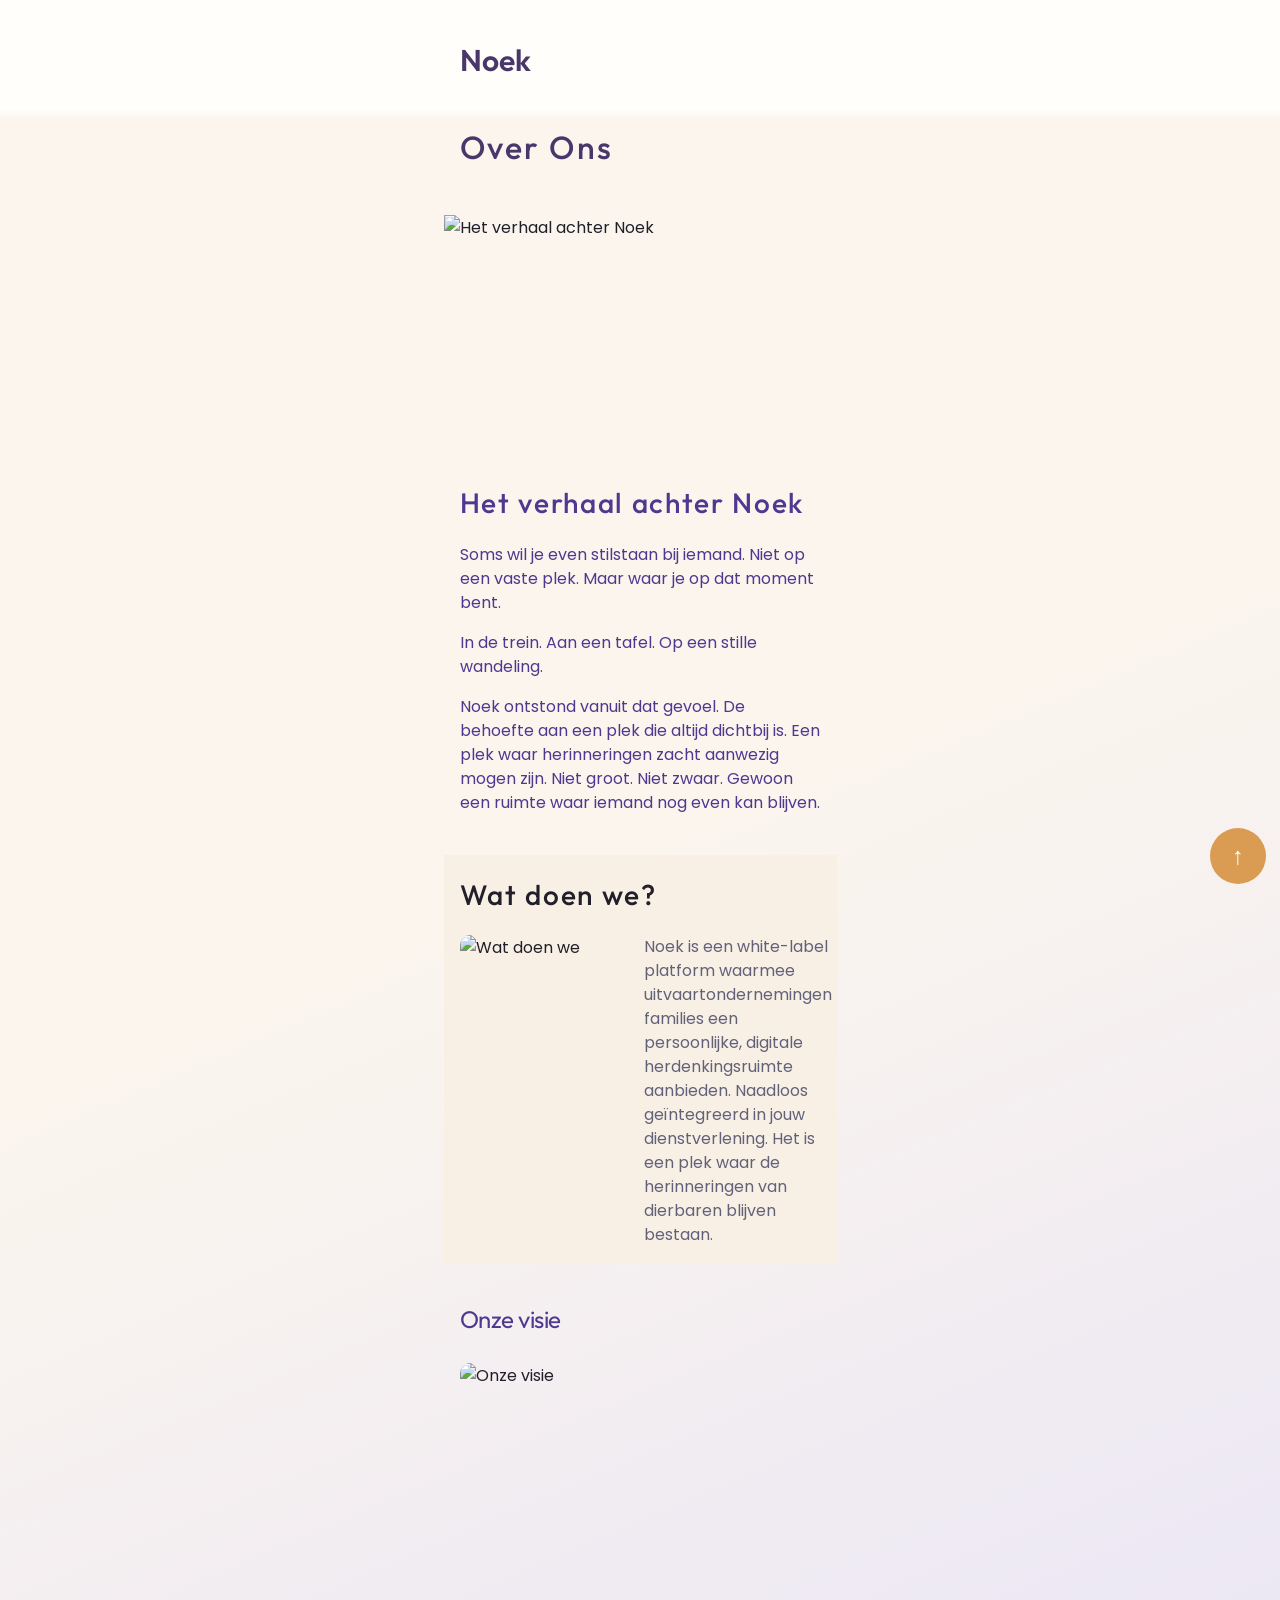
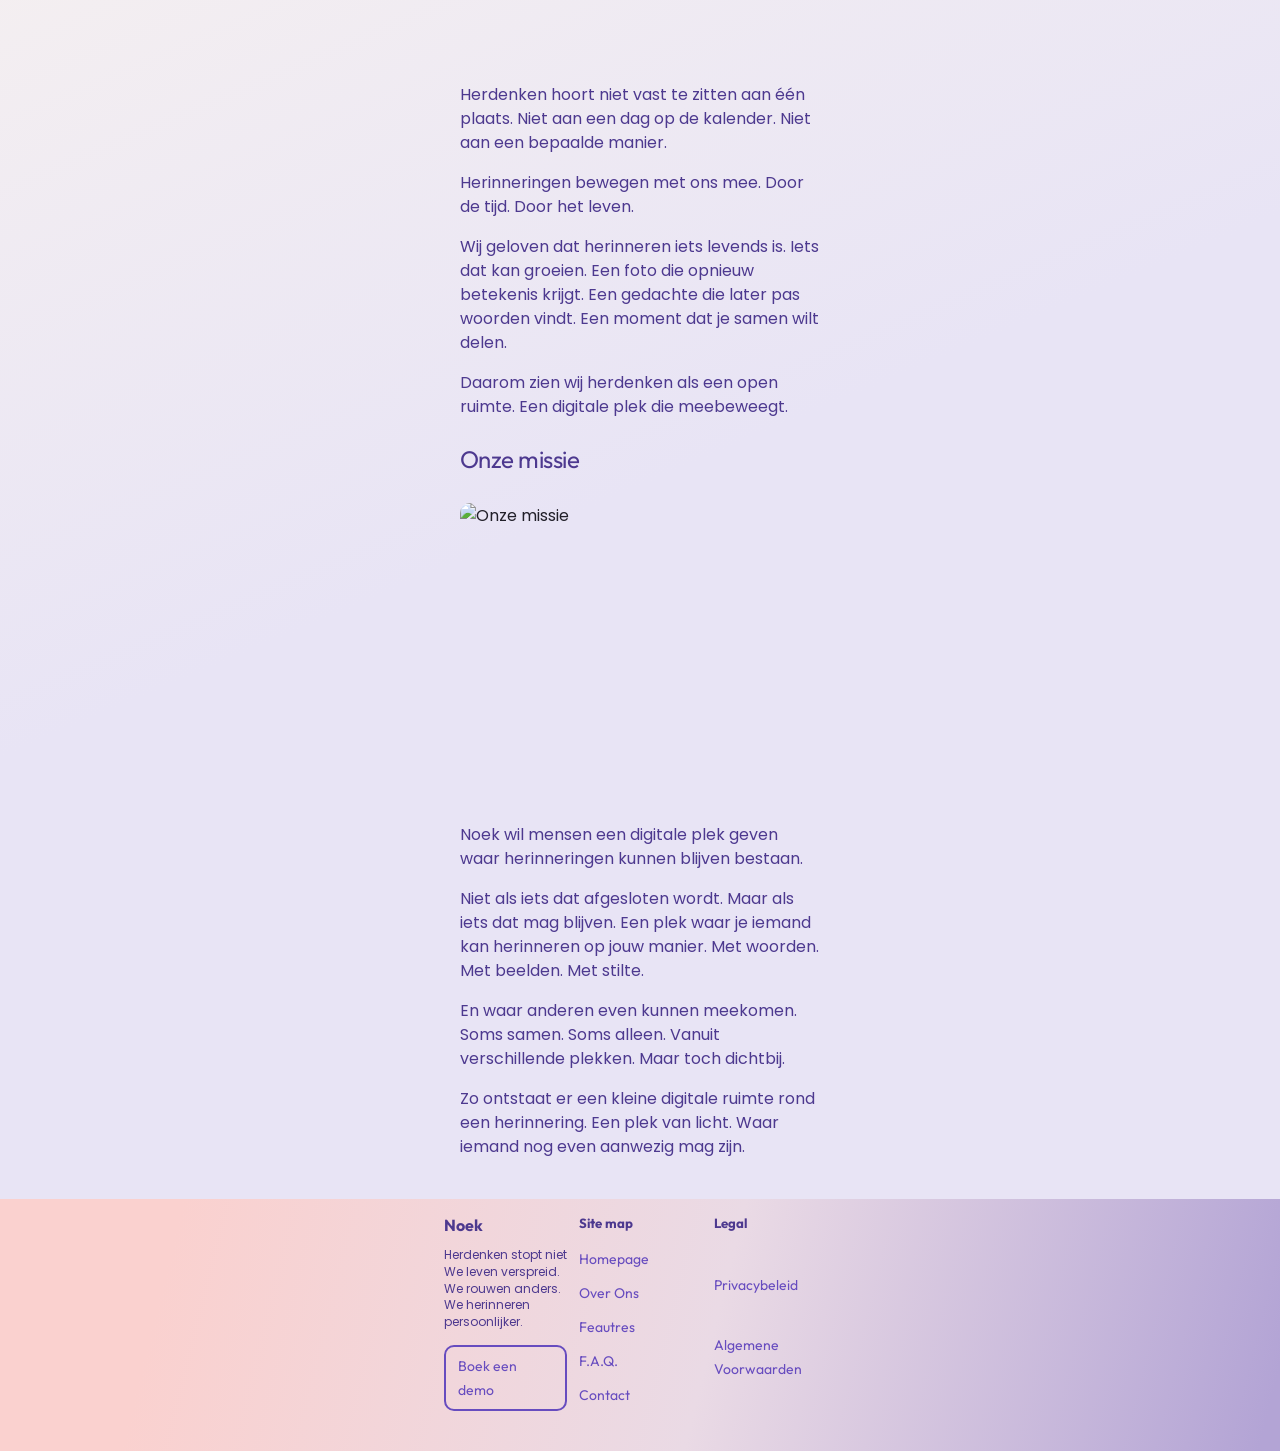
==== about-us.html @ d0feb9b1 "Added: first try of index and about-us" ====
<!doctype html>
<html lang="nl">
  <head>
    <meta charset="UTF-8" />
    <meta name="viewport" content="width=device-width, initial-scale=1.0" />
    <title>Noek — Over ons</title>
    <link rel="preconnect" href="https://fonts.googleapis.com" />
    <link rel="preconnect" href="https://fonts.gstatic.com" crossorigin />
    <link
      href="https://fonts.googleapis.com/css2?family=Outfit:wght@300;400;500;600&family=Poppins:wght@400;500&display=swap"
      rel="stylesheet"
    />
    <link rel="stylesheet" href="styles.css" />
  </head>
  <body class="about-us-page">
    <header class="site-header" id="top">
      <div class="container nav-wrap">
        <a href="#top" class="logo">Noek</a>
        <button class="menu-toggle" aria-expanded="false" aria-controls="mobile-menu" aria-label="Open menu">
          <span></span><span></span><span></span>
        </button>
      </div>
      <nav id="mobile-menu" class="mobile-menu">
        <a href="#top">Home</a>
        <a href="#about">Over Ons</a>
        <a href="#hoe">Features</a>
        <a href="#faq">Veelgestelde vragen</a>
        <a href="#contact">Contact</a>
        <a href="#contact">Boek Demo</a>
      </nav>
    </header>

    <main>
      <section class="container about-hero" id="about">
        <h1>Over Ons</h1>
      </section>

      <section class="container story">
        <img src="https://api.builder.io/api/v1/image/assets/TEMP/45f20910b0125752eee338ac03b3d24e507dd14b?width=786" alt="Het verhaal achter Noek" />
        <h2>Het verhaal achter Noek</h2>
        <p>Soms wil je even stilstaan bij iemand. Niet op een vaste plek. Maar waar je op dat moment bent.</p>
        <p>In de trein. Aan een tafel. Op een stille wandeling.</p>
        <p>Noek ontstond vanuit dat gevoel. De behoefte aan een plek die altijd dichtbij is. Een plek waar herinneringen zacht aanwezig mogen zijn. Niet groot. Niet zwaar. Gewoon een ruimte waar iemand nog even kan blijven.</p>
      </section>

      <section class="container what" id="hoe">
        <h2>Wat doen we?</h2>
        <div class="what-grid">
          <img src="https://api.builder.io/api/v1/image/assets/TEMP/6f8bb32f8fd4b2a935cf2806852826f7a19a0655?width=336" alt="Wat doen we" />
          <p>Noek is een white-label platform waarmee uitvaartondernemingen families een persoonlijke, digitale herdenkingsruimte aanbieden. Naadloos geïntegreerd in jouw dienstverlening. Het is een plek waar de herinneringen van dierbaren blijven bestaan.</p>
        </div>
      </section>

      <section class="container vm">
        <article>
          <h3>Onze visie</h3>
          <img src="https://api.builder.io/api/v1/image/assets/TEMP/e00b1d41cc56366293686c21c2f1f56c8ea50ecc?width=722" alt="Onze visie" />
          <p>Herdenken hoort niet vast te zitten aan één plaats. Niet aan een dag op de kalender. Niet aan een bepaalde manier.</p>
          <p>Herinneringen bewegen met ons mee. Door de tijd. Door het leven.</p>
          <p>Wij geloven dat herinneren iets levends is. Iets dat kan groeien. Een foto die opnieuw betekenis krijgt. Een gedachte die later pas woorden vindt. Een moment dat je samen wilt delen.</p>
          <p>Daarom zien wij herdenken als een open ruimte. Een digitale plek die meebeweegt.</p>
        </article>

        <article>
          <h3>Onze missie</h3>
          <img src="https://api.builder.io/api/v1/image/assets/TEMP/569894542ed155ca8963e714522c55bc947df8f4?width=722" alt="Onze missie" />
          <p>Noek wil mensen een digitale plek geven waar herinneringen kunnen blijven bestaan.</p>
          <p>Niet als iets dat afgesloten wordt. Maar als iets dat mag blijven. Een plek waar je iemand kan herinneren op jouw manier. Met woorden. Met beelden. Met stilte.</p>
          <p>En waar anderen even kunnen meekomen. Soms samen. Soms alleen. Vanuit verschillende plekken. Maar toch dichtbij.</p>
          <p>Zo ontstaat er een kleine digitale ruimte rond een herinnering. Een plek van licht. Waar iemand nog even aanwezig mag zijn.</p>
        </article>
      </section>
    </main>

    <footer class="site-footer" id="contact">
      <div class="footer-grid">
        <section>
          <h4>Noek</h4>
          <p>Herdenken stopt niet<br />We leven verspreid.<br />We rouwen anders.<br />We herinneren persoonlijker.</p>
          <a href="#contact" class="tiny-btn">Boek een demo</a>
        </section>
        <section>
          <h5>Site map</h5>
          <a href="#top">Homepage</a>
          <a href="#about">Over Ons</a>
          <a href="#hoe">Feautres</a>
          <a href="#faq">F.A.Q.</a>
          <a href="#contact">Contact</a>
        </section>
        <section id="faq">
          <h5>Legal</h5>
          <a href="#">Privacybeleid</a>
          <a href="#">Algemene Voorwaarden</a>
        </section>
      </div>
    </footer>

    <button class="back-to-top" aria-label="Terug naar boven">↑</button>

    <script>
      const menuButton = document.querySelector('.menu-toggle');
      const mobileMenu = document.querySelector('#mobile-menu');
      const backToTop = document.querySelector('.back-to-top');

      menuButton?.addEventListener('click', () => {
        const open = mobileMenu.classList.toggle('open');
        menuButton.setAttribute('aria-expanded', String(open));
      });

      mobileMenu?.querySelectorAll('a').forEach((link) => {
        link.addEventListener('click', () => {
          mobileMenu.classList.remove('open');
          menuButton?.setAttribute('aria-expanded', 'false');
        });
      });

      backToTop?.addEventListener('click', () => {
        window.scrollTo({ top: 0, behavior: 'smooth' });
      });
    </script>
  </body>
</html>
---- styles.css ----
:root {
  --bg-gradient: linear-gradient(157deg, #fbf5ee 31.39%, #e8e4f5 65.61%);
  --footer-gradient: linear-gradient(104deg, #fad1cf 13.67%, #eadae5 55.59%, #b3a4d5 98.43%);
  --off-black: #211f29;
  --mist: #61617a;
  --wisteria: #694ec4;
  --wisteria-dark: #4d398f;
  --amber: #da9b53;
  --off-white: #fffefa;
  --radius: 12px;
}

* {
  box-sizing: border-box;
}

html,
body {
  margin: 0;
  padding: 0;
  font-family: Poppins, system-ui, -apple-system, Segoe UI, sans-serif;
  color: var(--off-black);
  background: var(--bg-gradient);
  scroll-behavior: smooth;
}

.skip-link {
  position: absolute;
  left: -9999px;
}

.skip-link:focus {
  left: 12px;
  top: 12px;
  background: #fff;
  padding: 8px 10px;
  border-radius: 8px;
}

.container {
  width: min(1100px, 92vw);
  margin: 0 auto;
}

.site-header {
  position: sticky;
  top: 0;
  z-index: 10;
  background: linear-gradient(180deg, #fffefa 92%, rgba(255, 254, 250, 0));
  backdrop-filter: blur(6px);
}

.nav-wrap {
  min-height: 88px;
  display: flex;
  align-items: center;
  justify-content: space-between;
}

.logo {
  text-decoration: none;
  display: inline-flex;
  align-items: center;
  gap: 8px;
  color: var(--off-black);
}

.logo-mark {
  font-size: 1.7rem;
  color: var(--amber);
}

.logo-text {
  font-family: Outfit, sans-serif;
  font-weight: 600;
  font-size: 1.5rem;
}

.desktop-nav {
  display: none;
  gap: 20px;
  align-items: center;
}

.desktop-nav a,
.mobile-menu a,
.site-footer a {
  color: var(--wisteria-dark);
  text-decoration: none;
}

.menu-toggle {
  border: 0;
  background: transparent;
  width: 48px;
  height: 40px;
  display: grid;
  gap: 6px;
  padding: 8px;
  cursor: pointer;
}

.menu-toggle span {
  display: block;
  height: 4px;
  border-radius: 99px;
  background: #49376c;
}

.mobile-menu {
  display: none;
  flex-direction: column;
  gap: 14px;
  padding: 14px 4vw 24px;
  background: #49376c;
}

.mobile-menu a {
  color: var(--off-white);
  font-family: Outfit, sans-serif;
  font-size: 1.1rem;
}

.mobile-menu.open {
  display: flex;
}

.hero {
  min-height: 68vh;
  background:
    linear-gradient(0deg, rgba(73, 55, 108, 0.45), rgba(73, 55, 108, 0.45)),
    url('https://api.builder.io/api/v1/image/assets/TEMP/a1e52fb5e95e1d5baaedaecd5ec226b190787196?width=1200') center/cover no-repeat;
  display: grid;
  align-items: center;
}

.hero-inner {
  color: var(--off-white);
  padding: 80px 0;
}

.eyebrow {
  letter-spacing: 0.06em;
  font-size: 0.95rem;
  margin-bottom: 8px;
}

h1,
h2,
h3,
h4,
h5 {
  font-family: Outfit, sans-serif;
  margin: 0 0 10px;
}

h1 {
  font-size: clamp(2rem, 4vw, 3.4rem);
  line-height: 1.1;
  max-width: 18ch;
}

h2 {
  color: var(--wisteria-dark);
  font-size: clamp(1.6rem, 2.6vw, 2rem);
}

.hero p {
  max-width: 56ch;
}

.hero-actions,
.demo-buttons {
  margin-top: 18px;
  display: flex;
  gap: 12px;
  flex-wrap: wrap;
}

.btn {
  border-radius: 10px;
  padding: 10px 16px;
  font-family: Outfit, sans-serif;
  font-weight: 600;
  text-decoration: none;
  display: inline-flex;
  align-items: center;
  justify-content: center;
}

.btn-primary {
  color: var(--off-white);
  background: var(--wisteria);
}

.btn-secondary {
  color: var(--off-black);
  border: 3px solid var(--amber);
  background: transparent;
}

.btn-tiny {
  border: 2px solid #674cbf;
  color: var(--off-black);
  font-size: 0.85rem;
}

.card,
.how,
.mission {
  margin-top: 28px;
  background: rgba(255, 255, 255, 0.5);
  border-radius: var(--radius);
  padding: 18px;
}

.about {
  background: #f9f0e5;
}

.how p,
.mission p,
.about p {
  color: var(--mist);
  line-height: 1.6;
}

.demo-label {
  color: var(--wisteria-dark) !important;
  font-family: Outfit, sans-serif;
  font-size: 1.2rem;
  font-weight: 600;
}

.video-placeholder {
  min-height: 220px;
  border-radius: 10px;
  background: #c4c4c4;
  display: grid;
  place-items: center;
  color: #fff;
  font-family: Outfit, sans-serif;
}

.mission-row {
  display: grid;
  grid-template-columns: 1fr;
  gap: 16px;
  margin-top: 16px;
}

.mission-row img {
  width: 100%;
  max-width: 320px;
  border-radius: 10px;
  justify-self: center;
}

.site-footer {
  margin-top: 30px;
  background: var(--footer-gradient);
  padding: 24px 0 70px;
  position: relative;
}

.footer-grid {
  display: grid;
  grid-template-columns: repeat(1, minmax(0, 1fr));
  gap: 22px;
}

.site-footer h4,
.site-footer h5 {
  margin-bottom: 8px;
}

.site-footer section {
  display: grid;
  gap: 6px;
}

.back-to-top {
  position: fixed;
  right: 14px;
  bottom: 16px;
  width: 52px;
  height: 52px;
  border: 0;
  border-radius: 999px;
  background: var(--amber);
  color: var(--off-white);
  font-size: 1.6rem;
  cursor: pointer;
}

@media (min-width: 768px) {
  .menu-toggle,
  .mobile-menu {
    display: none !important;
  }

  .desktop-nav {
    display: flex;
  }

  .mission-row,
  .mission-row.reverse {
    grid-template-columns: 1.3fr 1fr;
    align-items: center;
  }

  .mission-row.reverse > :first-child {
    order: 1;
  }

  .mission-row.reverse > :last-child {
    order: 2;
  }

  .footer-grid {
    grid-template-columns: 1.4fr 1fr 1fr;
  }
}

/* About us page */
.about-us-page {
  --wisteria: #674cbf;
  --night: #49376c;
}

.about-us-page::before {
  content: '';
  position: fixed;
  right: -60px;
  top: 0;
  width: 257px;
  height: 278px;
  background: url('https://api.builder.io/api/v1/image/assets/TEMP/d6899ec900de06f2dadd24bf2442453a29b9096f?width=514') center/contain no-repeat;
  opacity: 0.9;
  pointer-events: none;
  z-index: 0;
}

.about-us-page .container {
  width: min(100%, 393px);
  margin: 0 auto;
  padding: 0 16px;
  position: relative;
  z-index: 1;
}

.about-us-page .site-header {
  z-index: 20;
  backdrop-filter: none;
}

.about-us-page .nav-wrap {
  height: 119px;
  min-height: 119px;
}

.about-us-page .logo {
  color: var(--night);
  font-family: Outfit, sans-serif;
  font-size: 30px;
  font-weight: 600;
}

.about-us-page .menu-toggle {
  gap: 6px;
  padding: 0;
}

.about-us-page .menu-toggle span {
  height: 8px;
  border-radius: 10px;
  background: var(--night);
}

.about-us-page .mobile-menu {
  background: var(--wisteria-dark);
  padding: 20px 16px 28px;
}

.about-us-page .mobile-menu a {
  font-size: 20px;
  font-weight: 600;
}

.about-us-page main {
  display: grid;
  gap: 40px;
}

.about-us-page h1,
.about-us-page h2 {
  margin: 0;
  font-family: Outfit, sans-serif;
  font-weight: 500;
}

.about-us-page .about-hero h1 {
  color: var(--night);
  font-size: 32px;
  line-height: 56px;
  letter-spacing: 2.56px;
}

.about-us-page .story {
  display: grid;
  gap: 16px;
}

.about-us-page .story img {
  width: calc(100% + 32px);
  margin-left: -16px;
  height: 248px;
  object-fit: cover;
}

.about-us-page .story h2 {
  color: var(--wisteria-dark);
  font-size: 28px;
  line-height: 48px;
  letter-spacing: 1.68px;
}

.about-us-page .story p {
  margin: 0;
  color: var(--wisteria-dark);
  font-size: 16px;
  line-height: 24px;
}

.about-us-page .what {
  background: #f9f0e5;
  padding: 16px;
}

.about-us-page .what h2 {
  color: var(--off-black);
  font-size: 28px;
  line-height: 48px;
  letter-spacing: 1.68px;
  margin-bottom: 16px;
}

.about-us-page .what-grid {
  display: grid;
  grid-template-columns: 168px 1fr;
  gap: 16px;
  align-items: start;
}

.about-us-page .what-grid img {
  width: 168px;
  height: 216px;
  border-radius: 10px;
  object-fit: cover;
}

.about-us-page .what-grid p {
  margin: 0;
  color: var(--mist);
  font-size: 16px;
  line-height: 24px;
}

.about-us-page .vm {
  display: grid;
  gap: 24px;
}

.about-us-page .vm h3 {
  margin: 0 0 12px;
  color: var(--wisteria-dark);
  font-family: Outfit, sans-serif;
  font-size: 24px;
  font-weight: 400;
  line-height: 32px;
  letter-spacing: -0.48px;
}

.about-us-page .vm article {
  display: grid;
  gap: 16px;
}

.about-us-page .vm img {
  width: 100%;
  height: 304px;
  border-radius: 10px;
  object-fit: cover;
}

.about-us-page .vm p {
  margin: 0;
  color: var(--wisteria-dark);
  font-size: 16px;
  line-height: 24px;
}

.about-us-page .site-footer {
  margin-top: 40px;
  padding: 16px 16px 40px;
}

.about-us-page .footer-grid {
  width: min(100%, 393px);
  margin: 0 auto;
  display: grid;
  grid-template-columns: 1fr 1fr 1fr;
  gap: 12px;
}

.about-us-page .footer-grid h4,
.about-us-page .footer-grid h5 {
  margin: 0 0 6px;
  color: var(--wisteria-dark);
  font-family: Outfit, sans-serif;
}

.about-us-page .footer-grid p {
  margin: 0;
  color: var(--wisteria-dark);
  font-size: 12px;
  line-height: 1.4;
}

.about-us-page .footer-grid a {
  display: block;
  text-decoration: none;
  color: var(--wisteria);
  font-family: Outfit, sans-serif;
  font-size: 14px;
  line-height: 24px;
}

.about-us-page .tiny-btn {
  margin-top: 8px;
  display: inline-block;
  border: 2px solid var(--wisteria);
  border-radius: 10px;
  padding: 7px 12px;
  color: var(--off-black);
  font-family: Outfit, sans-serif;
  font-size: 12px;
  text-decoration: none;
}

.about-us-page .back-to-top {
  width: 56px;
  height: 56px;
  border-radius: 50%;
  font-size: 24px;
}

@media (max-width: 360px) {
  .about-us-page .what-grid {
    grid-template-columns: 1fr;
  }
}

/* Homepage mobile page */
.home-page {
  --night: #49376c;
  --wisteria: #694ec4;
  background: var(--bg-gradient);
  position: relative;
  overflow-x: hidden;
}

.home-page::before {
  content: '';
  position: absolute;
  top: 0;
  right: -62px;
  width: 257px;
  height: 278px;
  background: url('https://api.builder.io/api/v1/image/assets/TEMP/a1e52fb5e95e1d5baaedaecd5ec226b190787196?width=514') center/contain no-repeat;
  pointer-events: none;
}

.home-page .container {
  width: min(100%, 393px);
  margin: 0 auto;
  padding: 0 16px;
  position: relative;
  z-index: 1;
}

.home-page .site-header {
  z-index: 20;
  backdrop-filter: none;
}

.home-page .nav-wrap {
  min-height: 119px;
}

.home-page .logo {
  color: var(--night);
  font-family: Outfit, sans-serif;
  font-size: 30px;
  font-weight: 600;
}

.home-page .menu-toggle {
  padding: 0;
}

.home-page .menu-toggle span {
  height: 8px;
  border-radius: 10px;
  background: var(--night);
}

.home-page .mobile-menu {
  background: var(--night);
  padding: 20px 16px 28px;
}

.home-page .mobile-menu a {
  color: var(--off-white);
  font-size: 20px;
  font-weight: 600;
}

.home-page .home-main {
  display: grid;
  gap: 40px;
  padding-bottom: 8px;
}

.home-page .home-hero {
  height: 430px;
  min-height: 400px;
  border-radius: 0;
  background:
    linear-gradient(0deg, rgba(73, 55, 108, 0.2), rgba(73, 55, 108, 0.2)),
    url('https://api.builder.io/api/v1/image/assets/TEMP/d228471c23b182c237226d095d633b536fee6a9b') center/cover no-repeat;
}

.home-page .home-about {
  padding: 16px;
  background: #f9f0e5;
  display: grid;
  gap: 8px;
}

.home-page h1,
.home-page h2 {
  margin: 0;
  font-family: Outfit, sans-serif;
  font-weight: 500;
}

.home-page .home-about h1 {
  color: var(--off-black);
  font-size: 28px;
  line-height: 48px;
  letter-spacing: 1.68px;
}

.home-page .home-about p {
  margin: 0;
  color: var(--mist);
  font-size: 16px;
  line-height: 24px;
}

.home-page .home-how {
  display: grid;
  gap: 16px;
}

.home-page .home-how h2,
.home-page .home-mission h2 {
  color: var(--wisteria-dark);
  font-size: 24px;
  line-height: 32px;
  letter-spacing: -0.48px;
  font-weight: 400;
}

.home-page .home-how > p {
  margin: 0;
  color: var(--wisteria-dark);
  font-size: 16px;
  line-height: 24px;
}

.home-page .home-demo-label {
  margin: 0;
  color: var(--wisteria-dark);
  font-family: Outfit, sans-serif;
  font-size: 20px;
  font-weight: 600;
  line-height: 28px;
}

.home-page .home-demo {
  display: grid;
  gap: 24px;
}

.home-page .home-video-placeholder {
  height: 200px;
  border-radius: 10px;
  background: #c4c4c4;
  display: grid;
  place-items: center;
  color: #ffffff;
  font-family: Outfit, sans-serif;
}

.home-page .home-demo-buttons {
  display: grid;
  grid-template-columns: 1fr 1fr;
  gap: 16px;
}

.home-page .btn {
  height: 48px;
  padding: 8px 16px;
  border-radius: 10px;
  font-size: 20px;
  line-height: 28px;
}

.home-page .btn-primary {
  background: var(--wisteria);
}

.home-page .btn-secondary {
  border-width: 4px;
}

.home-page .home-mission {
  display: grid;
  gap: 24px;
}

.home-page .home-card {
  display: grid;
  gap: 24px;
}

.home-page .home-card h3 {
  margin: 0;
  color: var(--wisteria-dark);
  font-family: Outfit, sans-serif;
  font-size: 24px;
  font-weight: 400;
  line-height: 32px;
  letter-spacing: -0.48px;
}

.home-page .home-card-row {
  display: grid;
  grid-template-columns: 168px 1fr;
  gap: 16px;
  align-items: start;
}

.home-page .home-card-row img {
  width: 168px;
  height: 216px;
  border-radius: 10px;
  object-fit: cover;
}

.home-page .home-card-row p {
  margin: 0;
  color: var(--wisteria-dark);
  font-size: 16px;
  line-height: 24px;
}

.home-page .home-card-row a {
  color: var(--wisteria-dark);
  text-decoration: underline;
}

.home-page .site-footer {
  margin-top: 24px;
  padding: 16px 16px 40px;
}

.home-page .footer-grid {
  width: min(100%, 393px);
  margin: 0 auto;
  display: grid;
  grid-template-columns: 1fr 1fr 1fr;
  gap: 12px;
}

.home-page .footer-grid h4,
.home-page .footer-grid h5 {
  margin: 0 0 6px;
  color: #000;
  font-family: Outfit, sans-serif;
}

.home-page .footer-grid p {
  margin: 0;
  color: #000;
  font-size: 12px;
  line-height: 1.4;
}

.home-page .footer-grid a {
  display: block;
  color: #674cbf;
  text-decoration: none;
  font-family: Outfit, sans-serif;
  font-size: 14px;
  line-height: 24px;
}

.home-page .tiny-btn {
  margin-top: 8px;
  display: inline-block;
  padding: 7px 12px;
  border: 2px solid #674cbf;
  border-radius: 10px;
  color: var(--off-black);
  font-size: 12px;
}

.home-page .back-to-top {
  width: 56px;
  height: 56px;
  border-radius: 50%;
  font-size: 24px;
}

@media (max-width: 360px) {
  .home-page .home-card-row,
  .home-page .home-demo-buttons {
    grid-template-columns: 1fr;
  }

  .home-page .home-card-row img {
    width: 100%;
    height: auto;
    aspect-ratio: 168 / 216;
  }
}

@media (min-width: 768px) {
  .home-page .menu-toggle {
    display: grid !important;
  }

  .home-page .mobile-menu {
    display: none !important;
  }

  .home-page .mobile-menu.open {
    display: flex !important;
  }
}
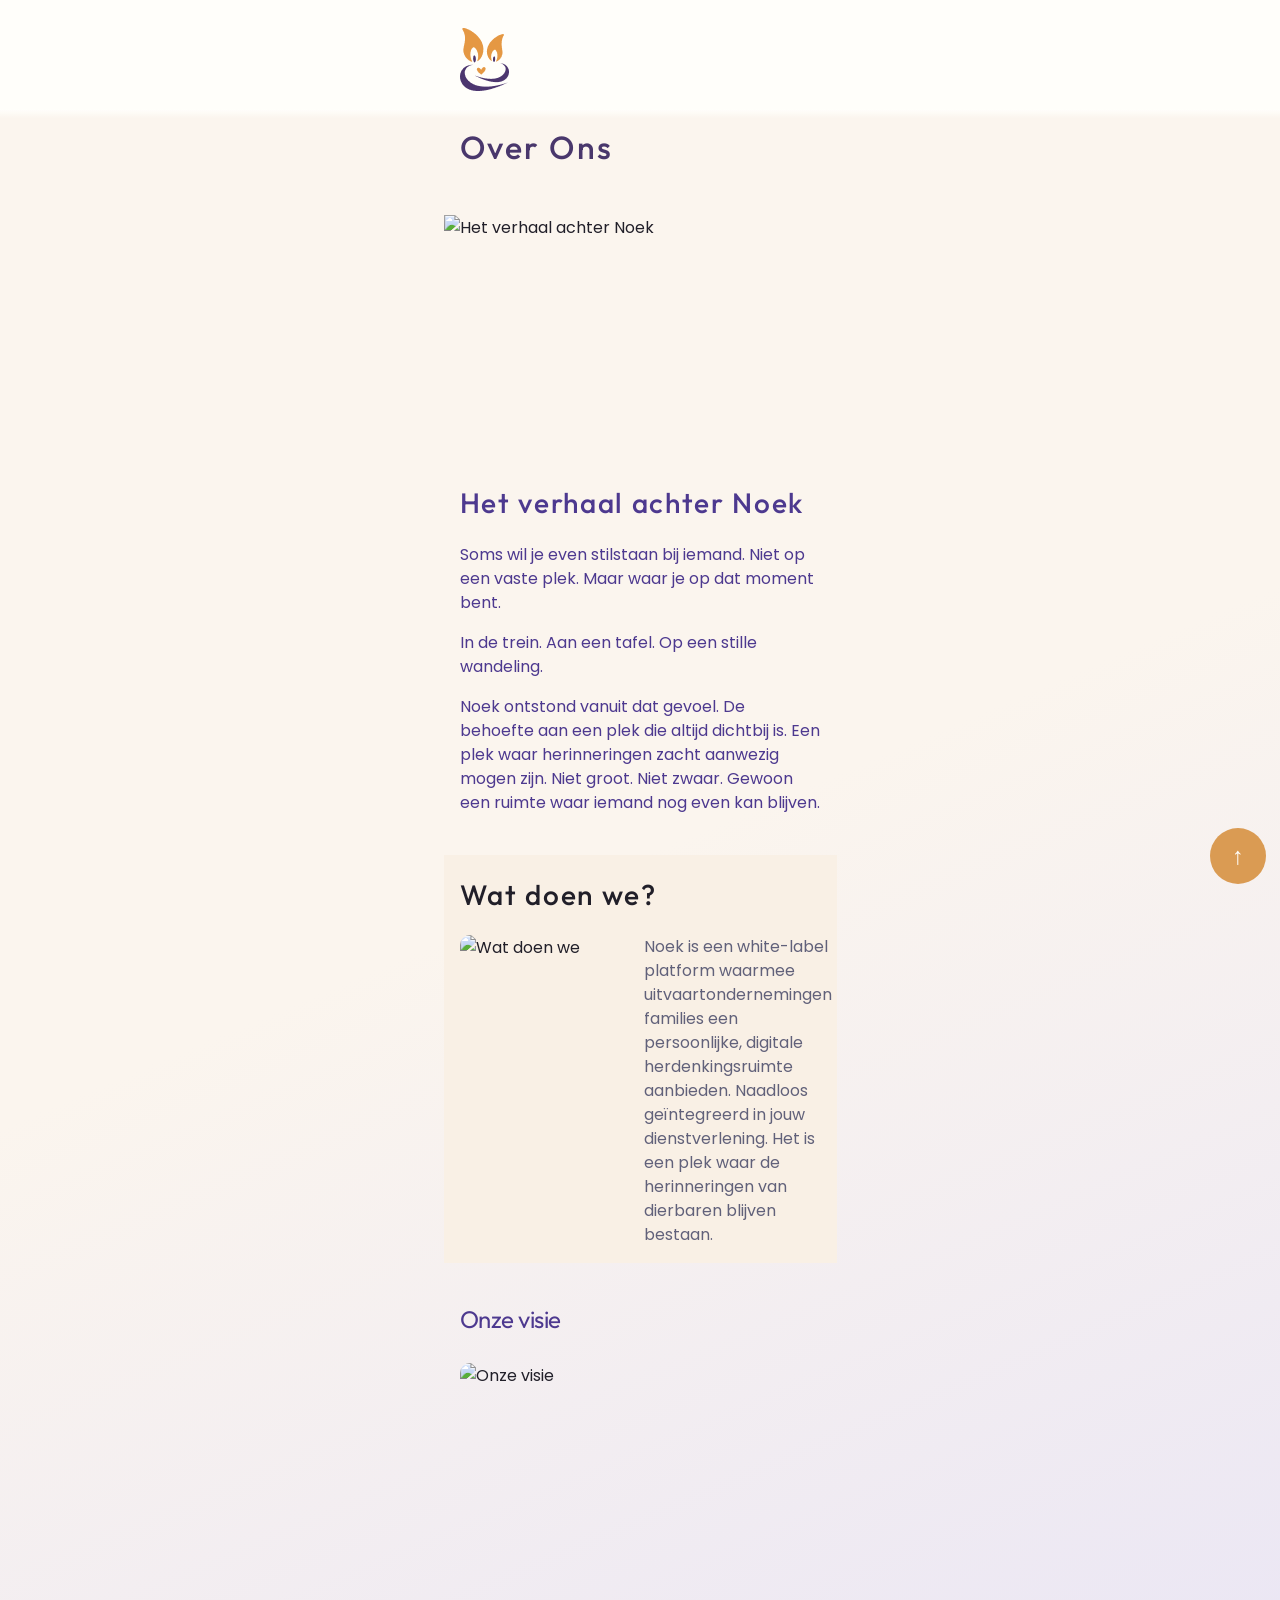
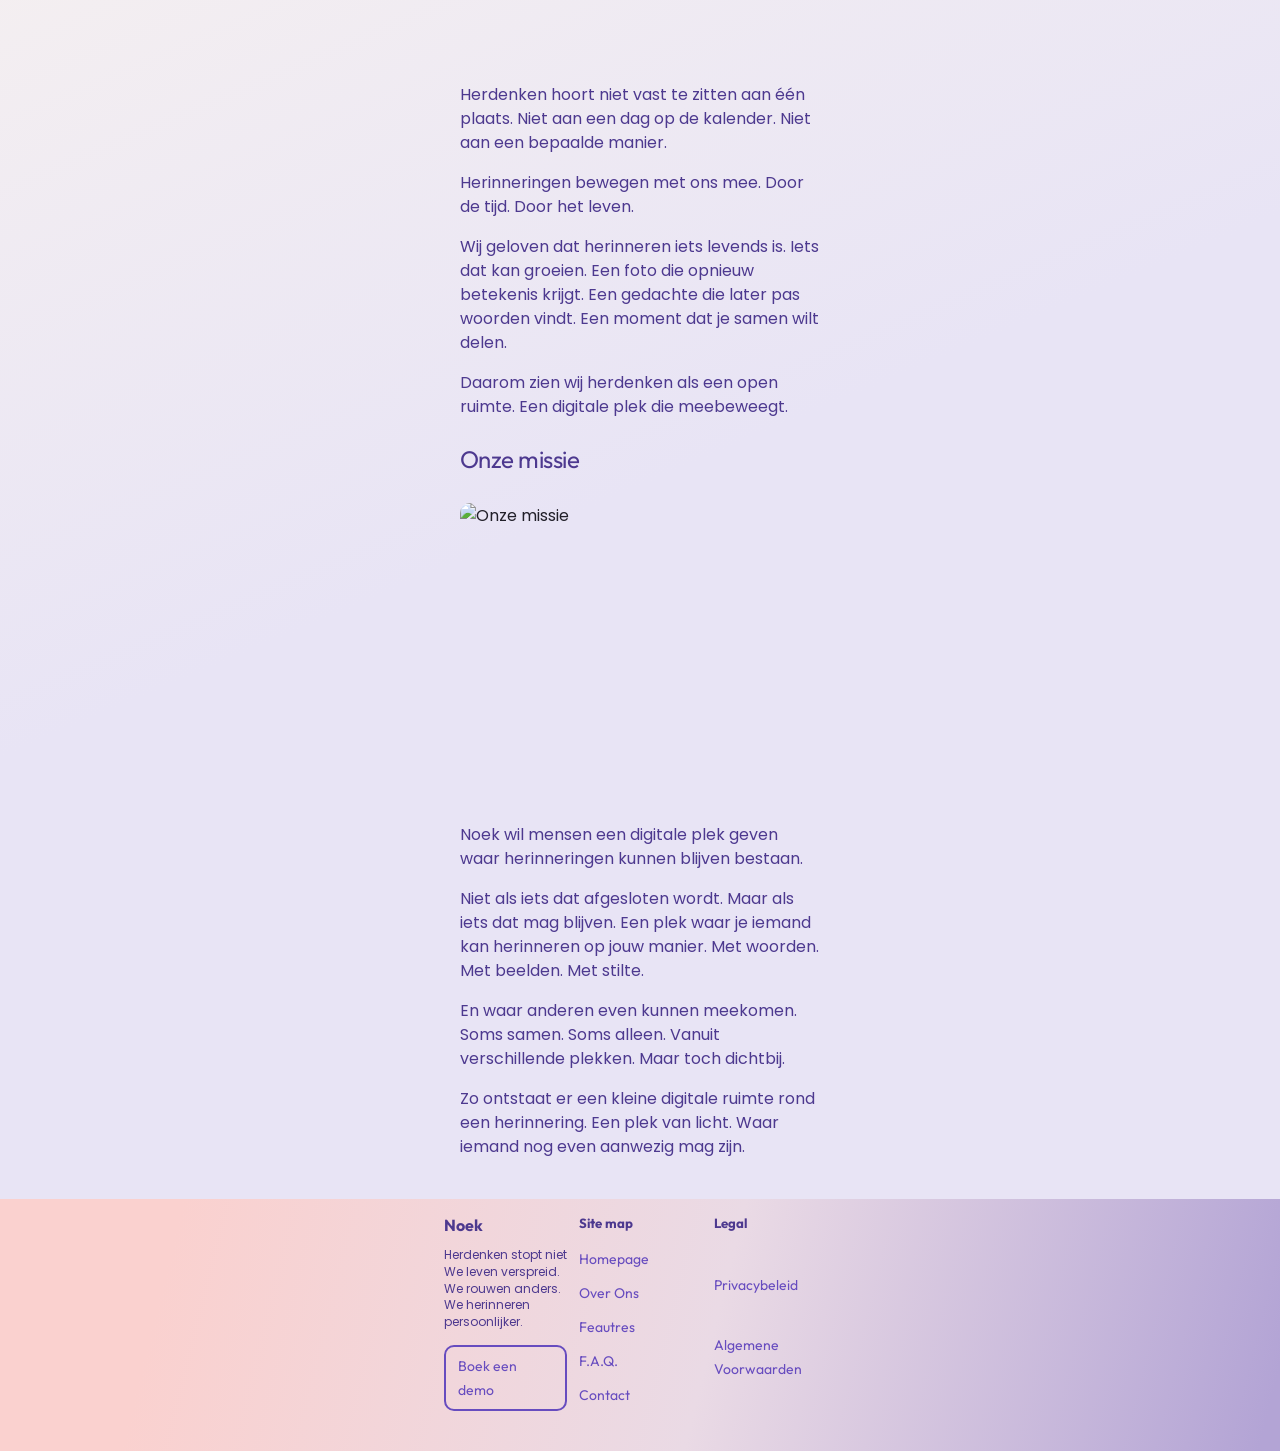
==== commit 445a1441: "Edited: Homepage" ====
--- a/about-us.html
+++ b/about-us.html
@@ -15,7 +15,9 @@
   <body class="about-us-page">
     <header class="site-header" id="top">
       <div class="container nav-wrap">
-        <a href="#top" class="logo">Noek</a>
+        <a href="#top" class="logo" aria-label="Noek home">
+          <img src="images/Logo-primair.png" alt="Noek" class="logo-img" />
+        </a>
         <button class="menu-toggle" aria-expanded="false" aria-controls="mobile-menu" aria-label="Open menu">
           <span></span><span></span><span></span>
         </button>
--- a/styles.css
+++ b/styles.css
@@ -63,6 +63,13 @@
   align-items: center;
   gap: 8px;
   color: var(--off-black);
+}
+
+.logo-img {
+  display: block;
+  width: auto;
+  height: 4rem;
+  object-fit: contain;
 }
 
 .logo-mark {
@@ -361,9 +368,7 @@
 
 .about-us-page .logo {
   color: var(--night);
-  font-family: Outfit, sans-serif;
-  font-size: 30px;
-  font-weight: 600;
+  min-height: 52px;
 }
 
 .about-us-page .menu-toggle {
@@ -600,9 +605,7 @@
 
 .home-page .logo {
   color: var(--night);
-  font-family: Outfit, sans-serif;
-  font-size: 30px;
-  font-weight: 600;
+  min-height: 52px;
 }
 
 .home-page .menu-toggle {
@@ -626,6 +629,10 @@
   font-weight: 600;
 }
 
+.home-page .desktop-nav {
+  display: none;
+}
+
 .home-page .home-main {
   display: grid;
   gap: 40px;
@@ -633,12 +640,51 @@
 }
 
 .home-page .home-hero {
+  width: 100vw;
+  max-width: none;
+  margin-left: calc(50% - 50vw);
+  margin-right: calc(50% - 50vw);
   height: 430px;
   min-height: 400px;
   border-radius: 0;
+  display: flex;
+  align-items: center;
   background:
-    linear-gradient(0deg, rgba(73, 55, 108, 0.2), rgba(73, 55, 108, 0.2)),
-    url('https://api.builder.io/api/v1/image/assets/TEMP/d228471c23b182c237226d095d633b536fee6a9b') center/cover no-repeat;
+    linear-gradient(0deg, rgba(73, 55, 108, 0.08), rgba(73, 55, 108, 0.08)),
+    url('images/home.png') center/cover no-repeat;
+}
+
+.home-page .home-hero-content {
+  width: 100%;
+  max-width: none;
+  margin-left: max(16px, 4vw);
+  margin-right: max(16px, 4vw);
+  padding: 32px 0;
+  color: #fff;
+}
+
+.home-page .home-hero h1 {
+  color: #4d398f;
+  font-size: 42px;
+  line-height: 1;
+  letter-spacing: -0.84px;
+  margin-bottom: 10px;
+}
+
+.home-page .home-hero p {
+  margin: 0;
+  color: #f8f2ff;
+  font-family: Outfit, sans-serif;
+  font-size: 16px;
+  line-height: 1.35;
+  max-width: 16ch;
+}
+
+.home-page .home-hero-actions {
+  display: flex;
+  gap: 10px;
+  flex-wrap: wrap;
+  margin-top: 18px;
 }
 
 .home-page .home-about {
@@ -670,6 +716,11 @@
 }
 
 .home-page .home-how {
+  display: grid;
+  gap: 16px;
+}
+
+.home-page .home-how-copy {
   display: grid;
   gap: 16px;
 }
@@ -702,38 +753,69 @@
 .home-page .home-demo {
   display: grid;
   gap: 24px;
+  align-content: start;
 }
 
 .home-page .home-video-placeholder {
   height: 200px;
   border-radius: 10px;
-  background: #c4c4c4;
+  background:
+    linear-gradient(0deg, rgba(73, 55, 108, 0.12), rgba(73, 55, 108, 0.12)),
+    url('images/home.png') center/cover no-repeat;
   display: grid;
   place-items: center;
   color: #ffffff;
   font-family: Outfit, sans-serif;
+  overflow: hidden;
+}
+
+.home-page .home-video-placeholder span {
+  width: 54px;
+  height: 54px;
+  border-radius: 999px;
+  background: rgba(105, 78, 196, 0.92);
+  display: inline-flex;
+  align-items: center;
+  justify-content: center;
+  color: transparent;
+  position: relative;
+}
+
+.home-page .home-video-placeholder span::before {
+  content: '';
+  position: absolute;
+  left: 22px;
+  top: 17px;
+  border-top: 10px solid transparent;
+  border-bottom: 10px solid transparent;
+  border-left: 16px solid #fff;
 }
 
 .home-page .home-demo-buttons {
   display: grid;
-  grid-template-columns: 1fr 1fr;
-  gap: 16px;
+  grid-template-columns: repeat(2, minmax(0, 1fr));
+  gap: 10px;
+  align-items: stretch;
 }
 
 .home-page .btn {
-  height: 48px;
-  padding: 8px 16px;
-  border-radius: 10px;
-  font-size: 20px;
-  line-height: 28px;
+  min-height: 42px;
+  padding: 10px 12px;
+  border-radius: 12px;
+  font-size: 13px;
+  line-height: 1.2;
+  text-align: center;
+  white-space: nowrap;
 }
 
 .home-page .btn-primary {
   background: var(--wisteria);
+  color: var(--off-white);
 }
 
 .home-page .btn-secondary {
-  border-width: 4px;
+  border-width: 2px;
+  border-color: var(--amber);
 }
 
 .home-page .home-mission {
@@ -743,7 +825,7 @@
 
 .home-page .home-card {
   display: grid;
-  gap: 24px;
+  gap: 18px;
 }
 
 .home-page .home-card h3 {
@@ -761,6 +843,22 @@
   grid-template-columns: 168px 1fr;
   gap: 16px;
   align-items: start;
+}
+
+.home-page .home-card-media {
+  order: 1;
+}
+
+.home-page .home-card-row p {
+  order: 2;
+}
+
+.home-page .home-card-row.reverse p {
+  order: 1;
+}
+
+.home-page .home-card-row.reverse .home-card-media {
+  order: 2;
 }
 
 .home-page .home-card-row img {
@@ -784,48 +882,141 @@
 
 .home-page .site-footer {
   margin-top: 24px;
-  padding: 16px 16px 40px;
+  padding: 18px 14px 34px;
 }
 
 .home-page .footer-grid {
   width: min(100%, 393px);
   margin: 0 auto;
   display: grid;
-  grid-template-columns: 1fr 1fr 1fr;
-  gap: 12px;
+  grid-template-columns: 1.18fr 0.92fr 0.9fr;
+  gap: 18px;
+  align-items: start;
 }
 
 .home-page .footer-grid h4,
 .home-page .footer-grid h5 {
-  margin: 0 0 6px;
+  margin: 0 0 8px;
   color: #000;
   font-family: Outfit, sans-serif;
+  font-size: 13px;
+  font-weight: 600;
 }
 
 .home-page .footer-grid p {
   margin: 0;
   color: #000;
-  font-size: 12px;
-  line-height: 1.4;
+  font-size: 11px;
+  line-height: 1.45;
 }
 
 .home-page .footer-grid a {
-  display: block;
   color: #674cbf;
   text-decoration: none;
   font-family: Outfit, sans-serif;
-  font-size: 14px;
-  line-height: 24px;
+  font-size: 11px;
+  line-height: 1.2;
+}
+
+.home-page .footer-grid section {
+  display: grid;
+  align-content: start;
+  gap: 8px;
+}
+
+.home-page .footer-grid section a + a {
+  margin-top: 2px;
+}
+
+.home-page .footer-logo-img {
+  width: 100%;
+  max-width: 118px;
+  height: auto;
+  margin-bottom: 4px;
+  display: block;
 }
 
 .home-page .tiny-btn {
+  margin-top: 10px;
+  display: inline-flex;
+  align-items: center;
+  justify-content: center;
+  min-width: 116px;
+  padding: 10px 14px;
+  border: 2px solid #674cbf;
+  border-radius: 14px;
+  color: var(--off-black);
+  font-family: Outfit, sans-serif;
+  font-size: 11px;
+  font-weight: 600;
+  background: transparent;
+}
+
+.home-page .social-links {
+  display: flex;
+  gap: 8px;
   margin-top: 8px;
-  display: inline-block;
-  padding: 7px 12px;
-  border: 2px solid #674cbf;
-  border-radius: 10px;
-  color: var(--off-black);
-  font-size: 12px;
+  flex-wrap: wrap;
+}
+
+.home-page .social-link {
+  display: inline-flex;
+  align-items: center;
+  justify-content: center;
+  width: 40px;
+  height: 40px;
+  background: #000;
+  border-radius: 6px;
+  color: #fff;
+  text-decoration: none;
+  position: relative;
+}
+
+.home-page .icon-linkedin,
+.home-page .icon-facebook {
+  color: #fff;
+  font-family: Arial, sans-serif;
+  font-weight: 700;
+  line-height: 1;
+}
+
+.home-page .icon-linkedin {
+  font-size: 18px;
+  letter-spacing: -1px;
+  transform: translateY(1px);
+}
+
+.home-page .icon-facebook {
+  font-size: 24px;
+  transform: translateY(2px);
+}
+
+.home-page .icon-instagram {
+  width: 19px;
+  height: 19px;
+  border: 2.5px solid #fff;
+  border-radius: 6px;
+  position: relative;
+  display: block;
+}
+
+.home-page .icon-instagram::before {
+  content: '';
+  position: absolute;
+  inset: 4px;
+  border: 2px solid #fff;
+  border-radius: 999px;
+}
+
+.home-page .icon-instagram::after {
+  content: '';
+  position: absolute;
+  width: 4px;
+  height: 4px;
+  top: 2px;
+  right: 2px;
+  background: #fff;
+  border-radius: 999px;
 }
 
 .home-page .back-to-top {
@@ -841,6 +1032,32 @@
     grid-template-columns: 1fr;
   }
 
+  .home-page .site-footer {
+    padding-inline: 16px;
+  }
+
+  .home-page .footer-grid {
+    grid-template-columns: 1fr;
+    gap: 24px;
+  }
+
+  .home-page .tiny-btn {
+    min-width: 0;
+    width: 100%;
+  }
+
+  .home-page .footer-grid a {
+    font-size: 15px;
+  }
+
+  .home-page .footer-grid h5 {
+    font-size: 16px;
+  }
+
+  .home-page .footer-grid p {
+    font-size: 14px;
+  }
+
   .home-page .home-card-row img {
     width: 100%;
     height: auto;
@@ -849,8 +1066,378 @@
 }
 
 @media (min-width: 768px) {
+  .home-page .site-header {
+    background: #f3f1f6;
+    border-bottom: 1px solid rgba(77, 57, 143, 0.08);
+  }
+
+  .home-page .nav-wrap {
+    min-height: 124px;
+    width: min(1180px, 94vw);
+    gap: 32px;
+  }
+
+  .home-page .logo-img {
+    height: 74px;
+  }
+
+  .home-page .desktop-nav {
+    display: inline-flex;
+    align-items: center;
+    justify-content: flex-end;
+    gap: clamp(24px, 3vw, 54px);
+    font-family: Outfit, sans-serif;
+    margin-left: auto;
+    flex: 1;
+  }
+
+  .home-page .desktop-nav a {
+    color: #1f1b24;
+    text-decoration: none;
+    font-size: 14px;
+    font-weight: 600;
+    line-height: 1;
+  }
+
+  .home-page .desktop-nav .nav-cta {
+    min-height: 0;
+    padding: 13px 20px;
+    border-radius: 9px;
+    font-size: 14px;
+    font-weight: 600;
+    color: var(--off-white);
+    background: #6d52d9;
+    box-shadow: none;
+  }
+
+  .home-page .home-demo-buttons {
+    gap: 16px;
+  }
+
+  .home-page .btn {
+    min-height: 48px;
+    padding: 8px 16px;
+    border-radius: 10px;
+    font-size: 20px;
+    line-height: 28px;
+  }
+
+  .home-page .home-main {
+    gap: 48px;
+    padding-bottom: 28px;
+  }
+
+  .home-page .home-hero {
+    width: 100vw;
+    min-height: 520px;
+    padding: 0;
+    background:
+      linear-gradient(90deg, rgba(255, 255, 255, 0.12), rgba(255, 255, 255, 0.02)),
+      url('images/home.png') center/cover no-repeat;
+  }
+
+  .home-page .home-hero-content {
+    width: 100%;
+    margin-left: max(42px, calc((100vw - 1180px) / 2) + 24px);
+    margin-right: 0;
+    padding: 88px 0;
+    max-width: 430px;
+  }
+
+  .home-page .home-hero h1 {
+    color: #31203f;
+    font-size: 74px;
+    line-height: 0.95;
+    letter-spacing: -1.8px;
+    font-weight: 400;
+    margin-bottom: 10px;
+  }
+
+  .home-page .home-hero p {
+    color: rgba(255, 248, 252, 0.96);
+    font-size: 20px;
+    line-height: 1.25;
+    font-weight: 300;
+    text-shadow: 0 2px 8px rgba(73, 55, 108, 0.25);
+  }
+
+  .home-page .home-hero-actions {
+    gap: 12px;
+    margin-top: 30px;
+  }
+
+  .home-page .home-hero-actions .btn {
+    min-height: 0;
+    padding: 12px 18px;
+    border-radius: 10px;
+    font-size: 14px;
+    line-height: 1;
+  }
+
+  .home-page .home-hero-actions .btn-primary {
+    background: #6d52d9;
+  }
+
+  .home-page .home-hero-actions .btn-secondary {
+    border-width: 3px;
+    background: rgba(255, 248, 250, 0.35);
+    backdrop-filter: blur(2px);
+  }
+
+  .home-page .home-about {
+    width: 100vw;
+    max-width: none;
+    margin-left: calc(50% - 50vw);
+    margin-right: calc(50% - 50vw);
+    padding: 34px max(4vw, calc((100vw - 1100px) / 2)) 30px;
+    gap: 10px;
+    background: #ede8df;
+  }
+
+  .home-page .home-about h1 {
+    font-size: 54px;
+    line-height: 1;
+    letter-spacing: 0;
+    font-weight: 400;
+  }
+
+  .home-page .home-about p {
+    max-width: 980px;
+    font-size: 16px;
+    line-height: 1.5;
+  }
+
+  .home-page .home-how {
+    width: 100vw;
+    max-width: none;
+    margin-left: calc(50% - 50vw);
+    margin-right: calc(50% - 50vw);
+    padding: 48px max(4vw, calc((100vw - 1100px) / 2));
+    grid-template-columns: minmax(360px, 0.95fr) minmax(460px, 1.1fr);
+    gap: 34px;
+    align-items: start;
+    background: #efedf4;
+    position: relative;
+  }
+
+  .home-page .home-how-copy {
+    gap: 22px;
+  }
+
+  .home-page .home-how h2,
+  .home-page .home-mission h2,
+  .home-page .home-card h3 {
+    font-size: 42px;
+    line-height: 1.1;
+    letter-spacing: -0.88px;
+  }
+
+  .home-page .home-how-copy > p,
+  .home-page .home-card-row p {
+    font-size: 17px;
+    line-height: 1.55;
+  }
+
+  .home-page .home-demo-label {
+    margin-top: 4px;
+    font-size: 18px;
+    line-height: 1.25;
+    font-weight: 700;
+  }
+
+  .home-page .home-demo {
+    gap: 0;
+    align-self: center;
+  }
+
+  .home-page .home-video-placeholder {
+    height: 320px;
+    border-radius: 10px;
+  }
+
+  .home-page .home-demo-buttons {
+    grid-template-columns: 1fr 1fr;
+    gap: 12px;
+    max-width: 560px;
+  }
+
+  .home-page .home-demo-buttons .btn {
+    min-height: 54px;
+    border-radius: 10px;
+    font-size: 16px;
+    line-height: 1;
+    padding: 10px 20px;
+  }
+
+  .home-page .home-demo-buttons .btn-primary {
+    background: #6d52d9;
+  }
+
+  .home-page .home-demo-buttons .btn-secondary {
+    border-width: 3px;
+    border-color: #d69a4f;
+    background: rgba(255, 254, 250, 0.45);
+  }
+
+  .home-page .home-mission {
+    width: 100vw;
+    max-width: none;
+    margin-left: calc(50% - 50vw);
+    margin-right: calc(50% - 50vw);
+    padding: 44px max(4vw, calc((100vw - 1100px) / 2)) 30px;
+    grid-template-columns: repeat(2, minmax(0, 1fr));
+    gap: 34px 26px;
+    background: #efedf4;
+  }
+
+  .home-page .home-mission h2 {
+    grid-column: 1 / -1;
+    font-size: 54px;
+    line-height: 1;
+    letter-spacing: -1.1px;
+    font-weight: 400;
+    margin: 0;
+  }
+
+  .home-page .home-card {
+    align-content: start;
+    gap: 16px;
+  }
+
+  .home-page .home-card h3 {
+    font-size: 44px;
+    line-height: 1.1;
+    letter-spacing: -0.4px;
+    font-weight: 400;
+    margin: 0;
+  }
+
+  .home-page .home-card-row,
+  .home-page .home-card-row.reverse {
+    grid-template-columns: 1fr;
+    gap: 18px;
+  }
+
+  .home-page .home-card-row p,
+  .home-page .home-card-row.reverse p {
+    order: 1;
+    font-size: 16px;
+    line-height: 1.45;
+    max-width: 520px;
+    margin: 0;
+  }
+
+  .home-page .home-card-row a {
+    display: none;
+  }
+
+  .home-page .home-card-media,
+  .home-page .home-card-row.reverse .home-card-media {
+    order: 2;
+    width: 100%;
+    min-height: 236px;
+    border-radius: 10px;
+    background: rgba(255, 255, 255, 0.22);
+    display: grid;
+    place-items: center;
+    padding: 18px;
+  }
+
+  .home-page .home-card-row img {
+    width: 160px;
+    height: 196px;
+    object-fit: cover;
+    border-radius: 12px;
+  }
+
+  .home-page .btn-secondary {
+    border-width: 4px;
+  }
+
+  .home-page .site-footer {
+    padding: 28px 32px 40px;
+  }
+
+  .home-page .footer-grid {
+    width: min(100%, 860px);
+    grid-template-columns: 1.45fr 1fr 1.1fr;
+    gap: 42px;
+  }
+
+  .home-page .footer-grid h4,
+  .home-page .footer-grid h5 {
+    margin-bottom: 14px;
+    font-size: 18px;
+  }
+
+  .home-page .footer-grid p {
+    font-size: 14px;
+  }
+
+  .home-page .footer-grid a {
+    font-size: 17px;
+  }
+
+  .home-page .footer-grid section {
+    gap: 14px;
+  }
+
+  .home-page .footer-grid section a + a {
+    margin-top: 6px;
+  }
+
+  .home-page .footer-logo-img {
+    max-width: 180px;
+  }
+
+  .home-page .tiny-btn {
+    margin-top: 18px;
+    min-width: 260px;
+    padding: 16px 28px;
+    border-radius: 20px;
+    font-size: 18px;
+  }
+
+  .home-page .social-links {
+    gap: 12px;
+    margin-top: 14px;
+  }
+
+  .home-page .social-link {
+    width: 50px;
+    height: 50px;
+  }
+
+  .home-page .icon-linkedin {
+    font-size: 22px;
+  }
+
+  .home-page .icon-facebook {
+    font-size: 31px;
+    transform: translateY(3px);
+  }
+
+  .home-page .icon-instagram {
+    width: 24px;
+    height: 24px;
+    border: 3px solid #fff;
+    border-radius: 8px;
+  }
+
+  .home-page .icon-instagram::before {
+    inset: 5px;
+    border: 3px solid #fff;
+  }
+
+  .home-page .icon-instagram::after {
+    width: 5px;
+    height: 5px;
+    top: 3px;
+    right: 3px;
+  }
+
   .home-page .menu-toggle {
-    display: grid !important;
+    display: none !important;
   }
 
   .home-page .mobile-menu {
@@ -858,6 +1445,6 @@
   }
 
   .home-page .mobile-menu.open {
-    display: flex !important;
-  }
-}
+    display: none !important;
+  }
+}
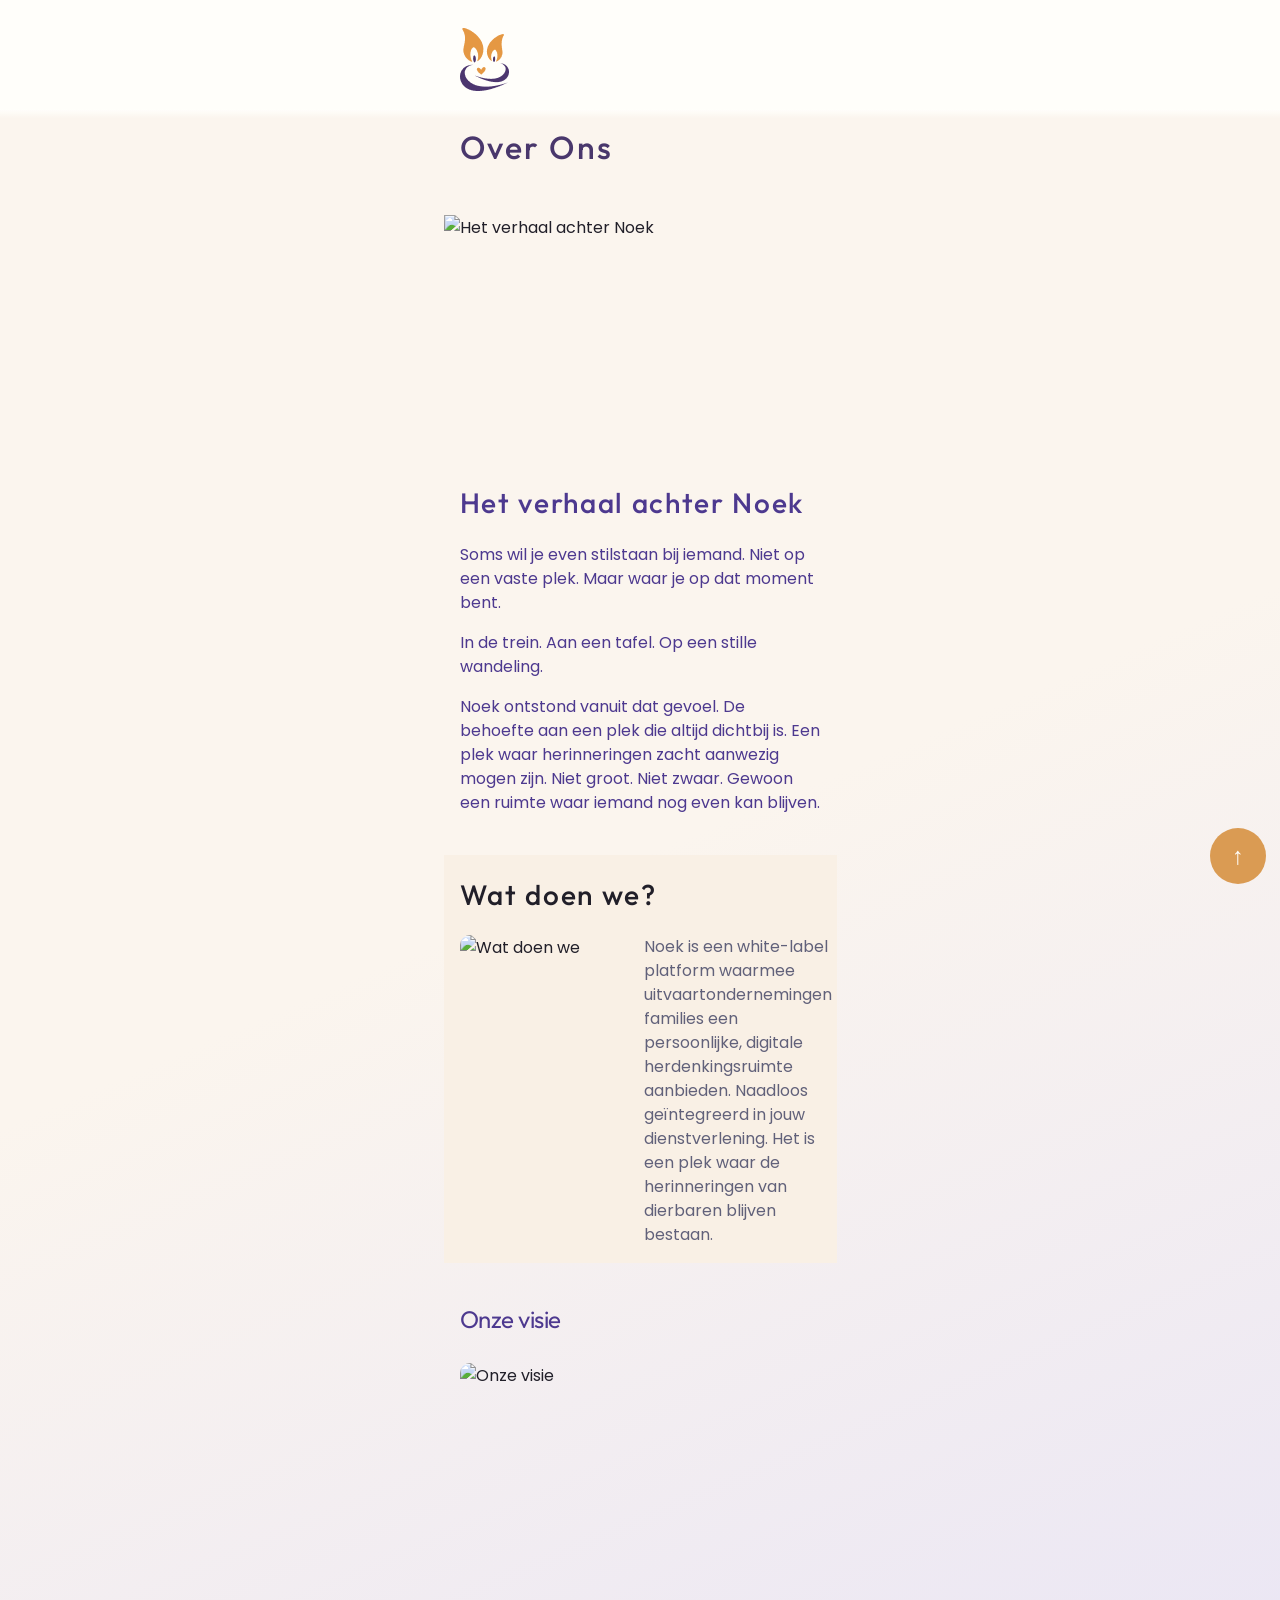
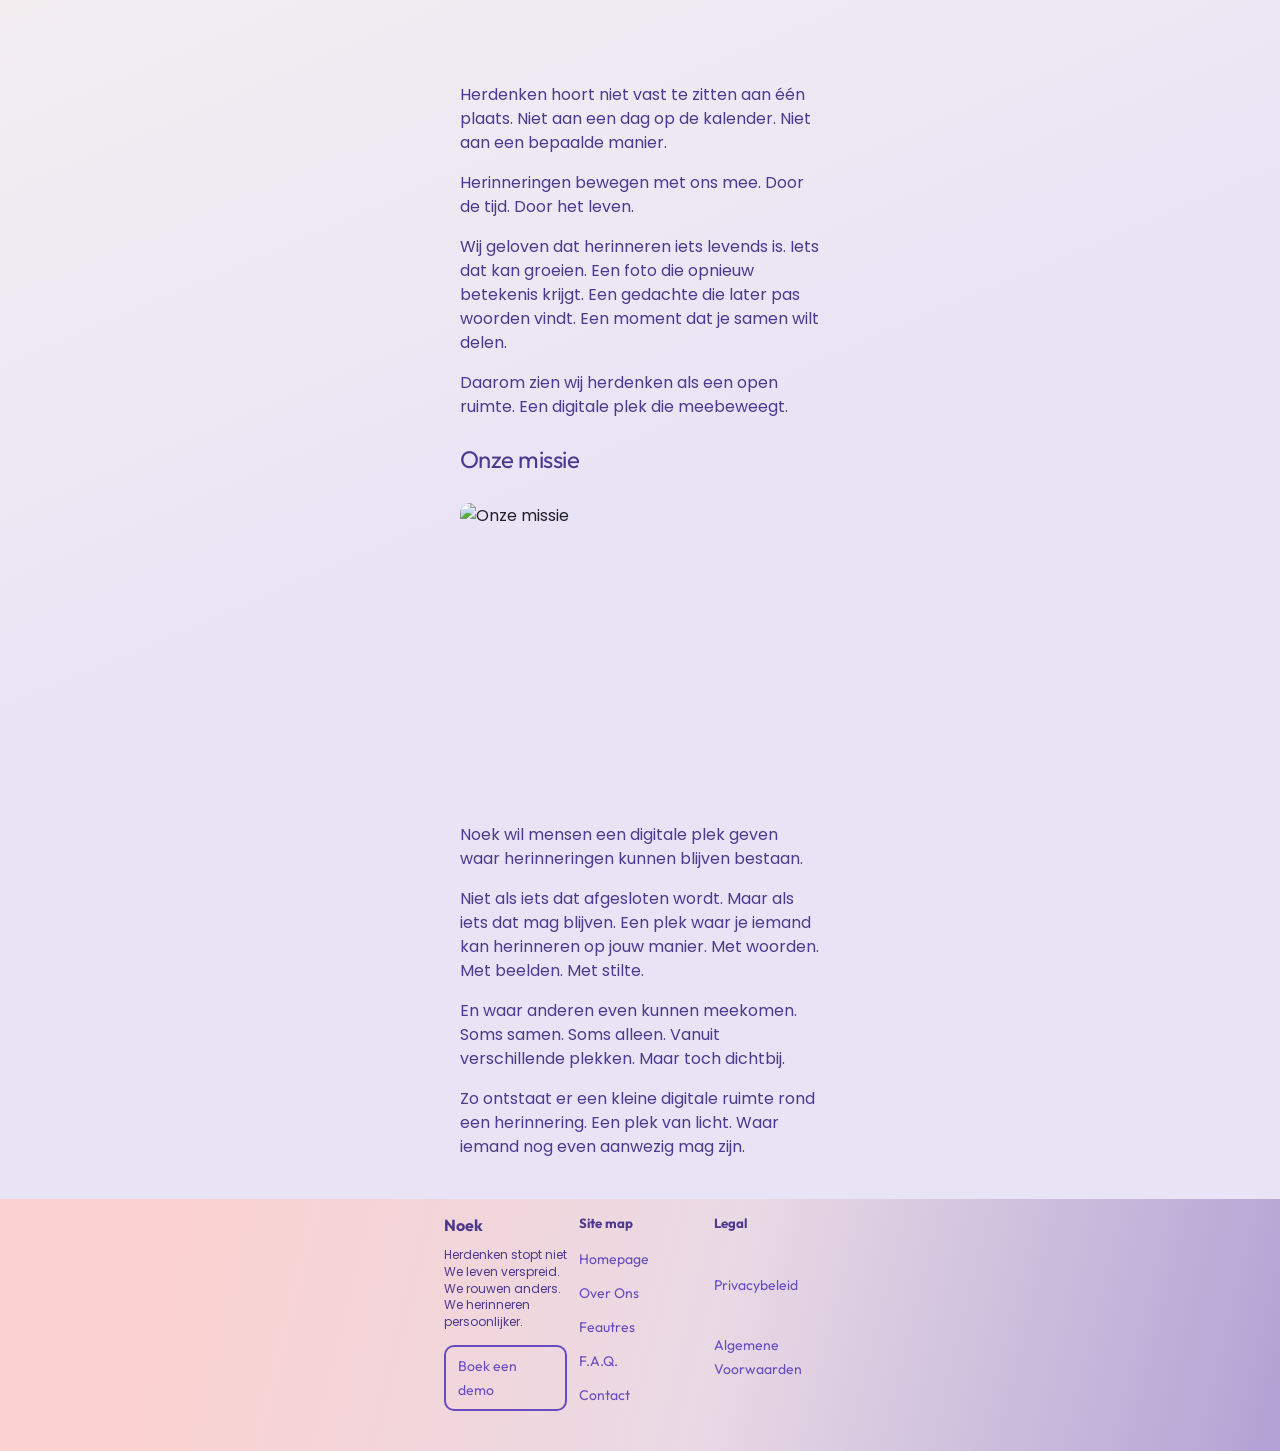
==== commit 2f029368: "Fix: removed the written script in about-us.html and replaced with a regular script tag reffering to" ====
--- a/about-us.html
+++ b/about-us.html
@@ -99,26 +99,6 @@
 
     <button class="back-to-top" aria-label="Terug naar boven">↑</button>
 
-    <script>
-      const menuButton = document.querySelector('.menu-toggle');
-      const mobileMenu = document.querySelector('#mobile-menu');
-      const backToTop = document.querySelector('.back-to-top');
-
-      menuButton?.addEventListener('click', () => {
-        const open = mobileMenu.classList.toggle('open');
-        menuButton.setAttribute('aria-expanded', String(open));
-      });
-
-      mobileMenu?.querySelectorAll('a').forEach((link) => {
-        link.addEventListener('click', () => {
-          mobileMenu.classList.remove('open');
-          menuButton?.setAttribute('aria-expanded', 'false');
-        });
-      });
-
-      backToTop?.addEventListener('click', () => {
-        window.scrollTo({ top: 0, behavior: 'smooth' });
-      });
-    </script>
+    <script src="script.js"></script>
   </body>
 </html>
--- a/styles.css
+++ b/styles.css
@@ -130,6 +130,29 @@
 
 .mobile-menu.open {
   display: flex;
+}
+
+.reveal-on-scroll {
+  opacity: 0;
+  transform: translateY(24px);
+  transition:
+    opacity 0.55s ease,
+    transform 0.55s ease;
+  transition-delay: var(--reveal-delay, 0ms);
+  will-change: opacity, transform;
+}
+
+.reveal-on-scroll.is-visible {
+  opacity: 1;
+  transform: translateY(0);
+}
+
+@media (prefers-reduced-motion: reduce) {
+  .reveal-on-scroll {
+    opacity: 1 !important;
+    transform: none !important;
+    transition: none !important;
+  }
 }
 
 .hero {
@@ -298,6 +321,7 @@
   color: var(--off-white);
   font-size: 1.6rem;
   cursor: pointer;
+  z-index: 1000;
 }
 
 @media (min-width: 768px) {
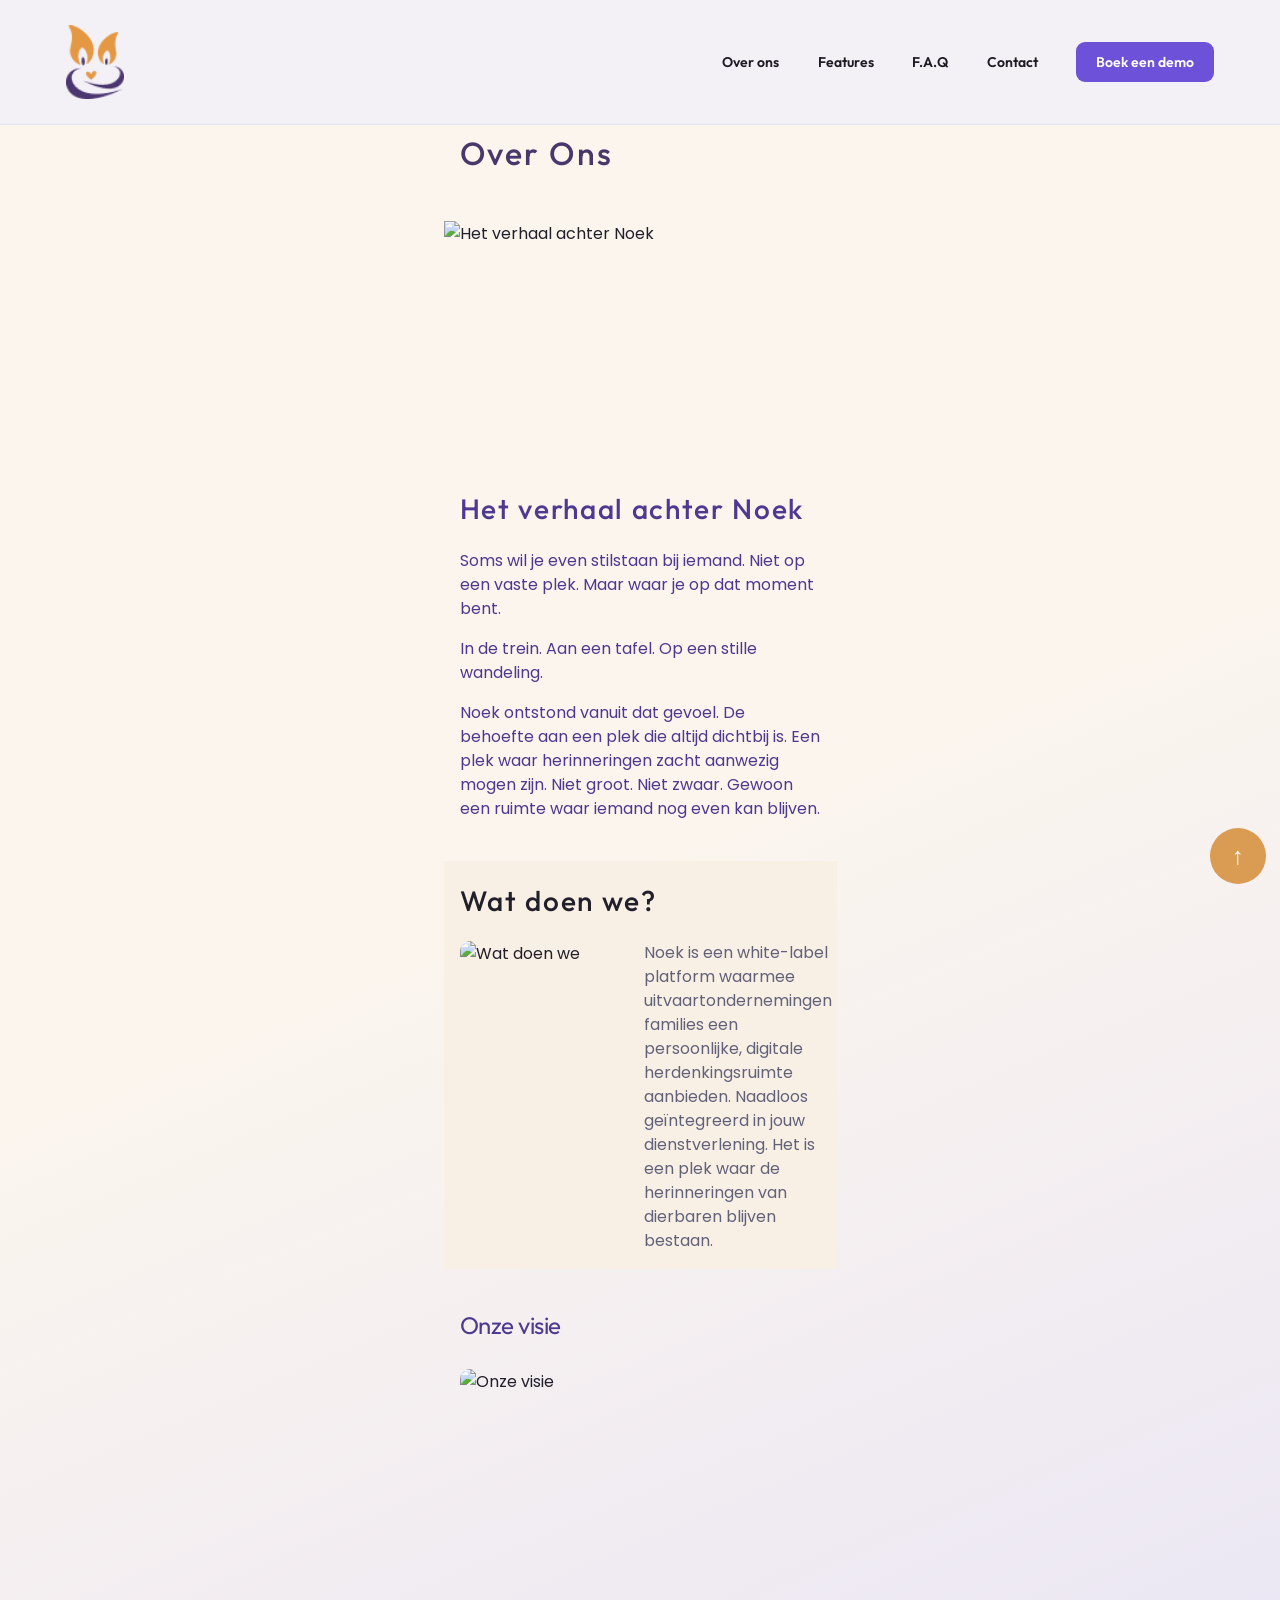
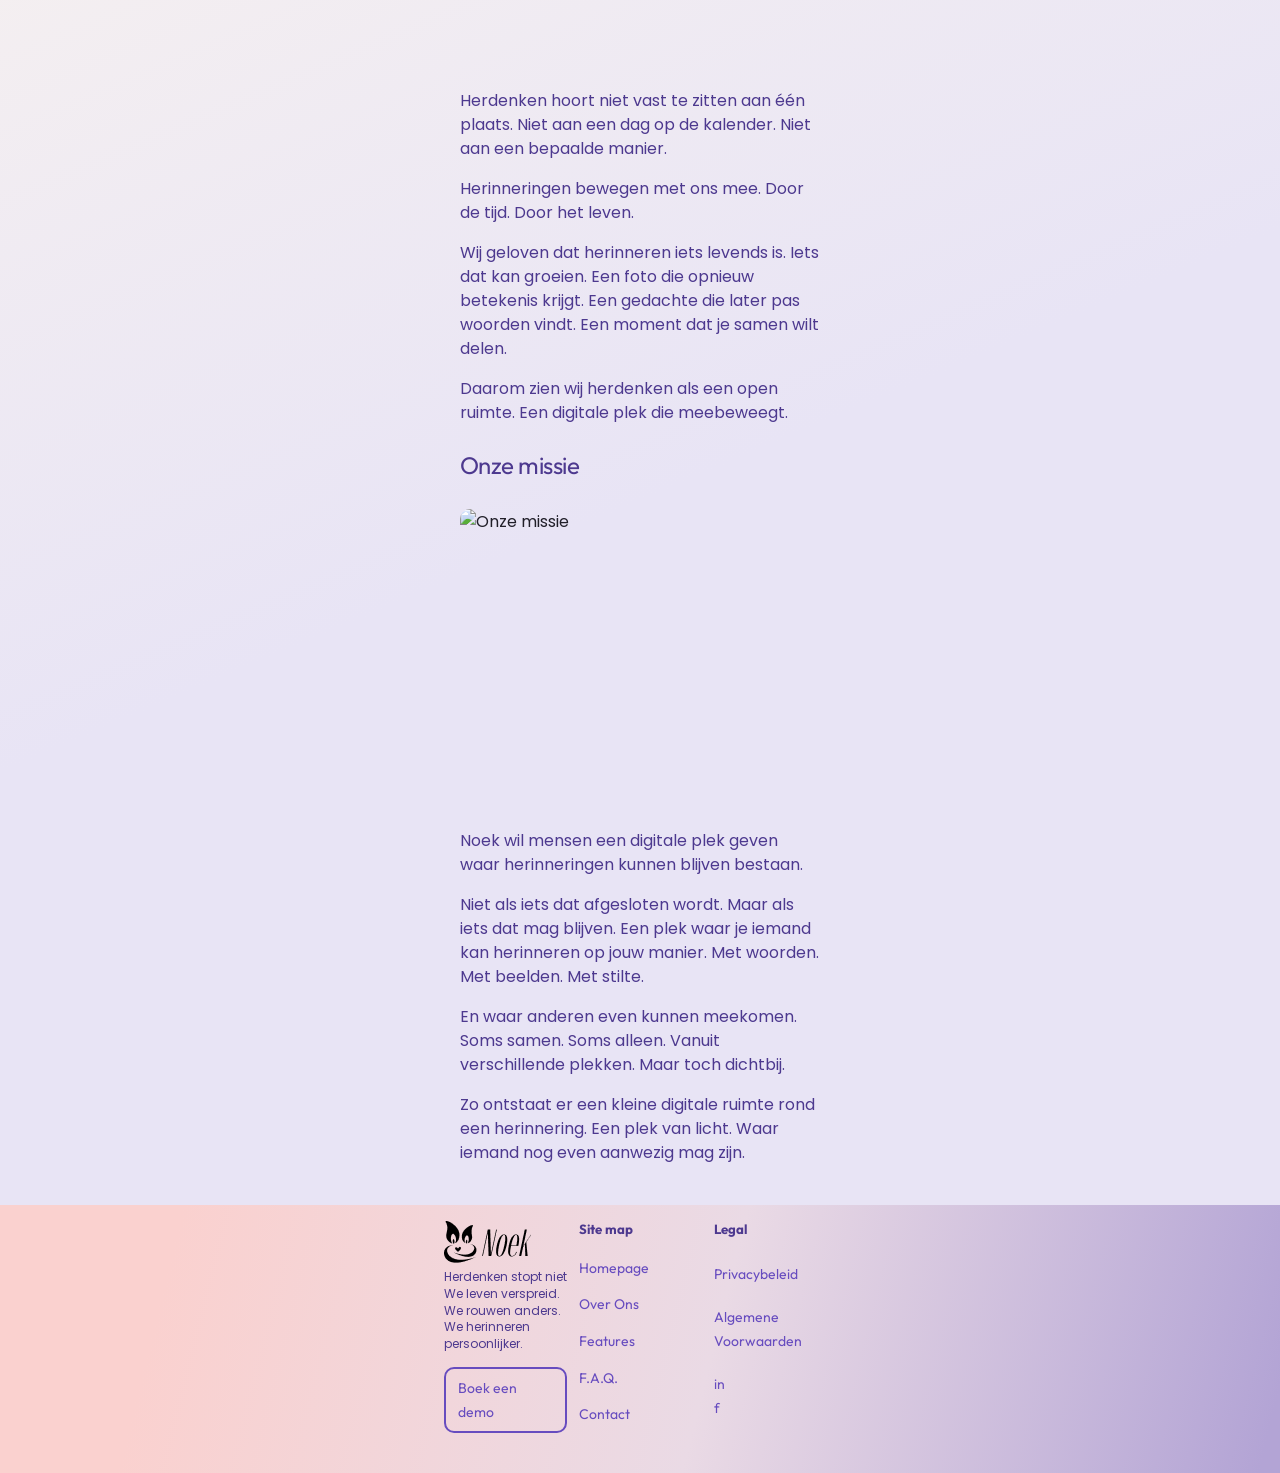
==== commit d5d2304d: "Fix: made it so the desktop navigation of about-us.html looks the same as on index.html" ====
--- a/about-us.html
+++ b/about-us.html
@@ -15,20 +15,27 @@
   <body class="about-us-page">
     <header class="site-header" id="top">
       <div class="container nav-wrap">
-        <a href="#top" class="logo" aria-label="Noek home">
+        <a href="index.html" class="logo" aria-label="Noek home">
           <img src="images/Logo-primair.png" alt="Noek" class="logo-img" />
         </a>
+         <nav class="desktop-nav" aria-label="Hoofdmenu">
+          <a href="about-us.html">Over ons</a>
+          <a href="#hoe">Features</a>
+          <a href="#faq">F.A.Q</a>
+          <a href="#contact">Contact</a>
+          <a class="btn btn-primary nav-cta" href="#demo">Boek een demo</a>
+        </nav>
         <button class="menu-toggle" aria-expanded="false" aria-controls="mobile-menu" aria-label="Open menu">
           <span></span><span></span><span></span>
         </button>
       </div>
       <nav id="mobile-menu" class="mobile-menu">
-        <a href="#top">Home</a>
-        <a href="#about">Over Ons</a>
+        <a href="index.html">Home</a>
+        <a href="about-us.html">Over Ons</a>
         <a href="#hoe">Features</a>
         <a href="#faq">Veelgestelde vragen</a>
         <a href="#contact">Contact</a>
-        <a href="#contact">Boek Demo</a>
+        <a href="#demo">Boek Demo</a>
       </nav>
     </header>
 
@@ -73,29 +80,47 @@
         </article>
       </section>
     </main>
-
-    <footer class="site-footer" id="contact">
+    
+   <footer id="contact" class="site-footer">
       <div class="footer-grid">
         <section>
-          <h4>Noek</h4>
-          <p>Herdenken stopt niet<br />We leven verspreid.<br />We rouwen anders.<br />We herinneren persoonlijker.</p>
-          <a href="#contact" class="tiny-btn">Boek een demo</a>
+          <img src="images/logoNaam-zwart.png" alt="Noek" class="footer-logo-img" />
+          <p>
+            Herdenken stopt niet<br />We leven verspreid.<br />We rouwen
+            anders.<br />We herinneren persoonlijker.
+          </p>
+          <a class="tiny-btn" href="#demo">Boek een demo</a>
         </section>
+
         <section>
           <h5>Site map</h5>
-          <a href="#top">Homepage</a>
-          <a href="#about">Over Ons</a>
-          <a href="#hoe">Feautres</a>
+          <a href="index.html">Homepage</a>
+          <a href="about-us.html">Over Ons</a>
+          <a href="#hoe">Features</a>
           <a href="#faq">F.A.Q.</a>
           <a href="#contact">Contact</a>
         </section>
+
         <section id="faq">
           <h5>Legal</h5>
           <a href="#">Privacybeleid</a>
           <a href="#">Algemene Voorwaarden</a>
+          <div class="social-links">
+            <a href="#" aria-label="LinkedIn" class="social-link linkedin">
+              <span class="icon-linkedin" aria-hidden="true">in</span>
+            </a>
+            <a href="#" aria-label="Facebook" class="social-link facebook">
+              <span class="icon-facebook" aria-hidden="true">f</span>
+            </a>
+            <a href="#" aria-label="Instagram" class="social-link instagram">
+              <span class="icon-instagram" aria-hidden="true"></span>
+            </a>
+          </div>
         </section>
       </div>
+
     </footer>
+    
 
     <button class="back-to-top" aria-label="Terug naar boven">↑</button>
 
--- a/styles.css
+++ b/styles.css
@@ -1090,22 +1090,22 @@
 }
 
 @media (min-width: 768px) {
-  .home-page .site-header {
+  .home-page .site-header, .about-us-page .site-header {
     background: #f3f1f6;
     border-bottom: 1px solid rgba(77, 57, 143, 0.08);
   }
 
-  .home-page .nav-wrap {
+  .home-page .nav-wrap, .about-us-page .nav-wrap {
     min-height: 124px;
     width: min(1180px, 94vw);
     gap: 32px;
   }
 
-  .home-page .logo-img {
+  .home-page .logo-img, .about-us-page .logo-img {
     height: 74px;
   }
 
-  .home-page .desktop-nav {
+  .home-page .desktop-nav, .about-us-page .desktop-nav {
     display: inline-flex;
     align-items: center;
     justify-content: flex-end;
@@ -1115,7 +1115,7 @@
     flex: 1;
   }
 
-  .home-page .desktop-nav a {
+  .home-page .desktop-nav a, .about-us-page .desktop-nav a{
     color: #1f1b24;
     text-decoration: none;
     font-size: 14px;
@@ -1123,7 +1123,7 @@
     line-height: 1;
   }
 
-  .home-page .desktop-nav .nav-cta {
+  .home-page .desktop-nav .nav-cta, .about-us-page .desktop-nav .nav-cta {
     min-height: 0;
     padding: 13px 20px;
     border-radius: 9px;
